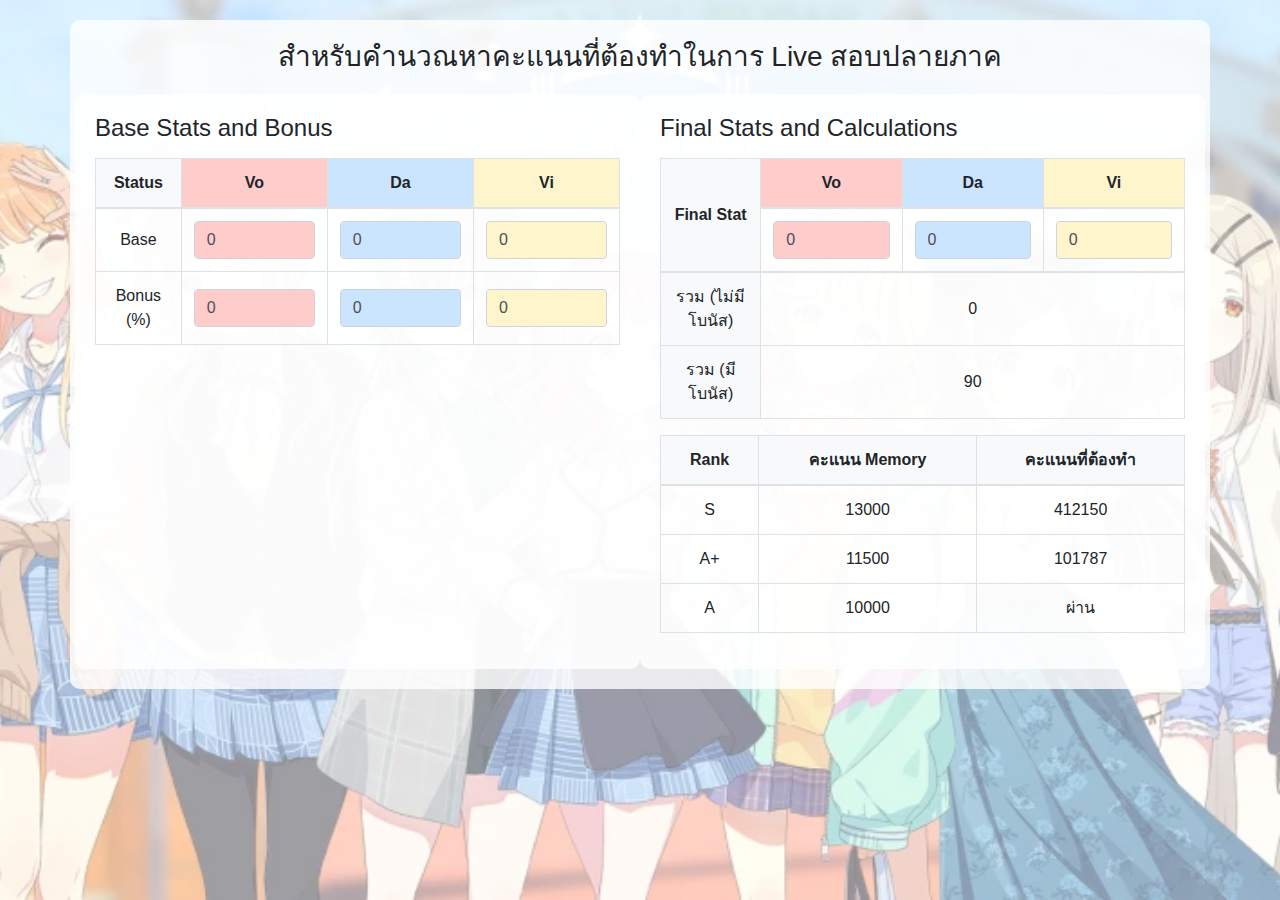
==== lesson.html @ 4215a69d "Add files via upload" ====
<!DOCTYPE html>
<html lang="en">
<head>
    <meta charset="UTF-8">
    <meta name="viewport" content="width=device-width, initial-scale=1.0">
    <title>Live Score Calculation</title>
    <link rel="stylesheet" href="https://stackpath.bootstrapcdn.com/bootstrap/4.5.2/css/bootstrap.min.css">
    <style>
 html, body {
            margin: 0;
            padding: 0;
            height: 100%;
            overflow: hidden;
        }

        body {
            position: relative;
            background: rgba(255, 255, 255, 0.8);
        }

        body::before {
            content: "";
            position: absolute;
            top: 0;
            left: 0;
            width: 100%;
            height: 100%;
            background-image: url('Gakuen.png');
            background-size: cover;
            background-repeat: no-repeat;
            background-attachment: fixed;
            background-position: center;
            opacity: 0.5;
            z-index: -1;
        }

        .vo-header, .vo { background-color: #ffcccc !important; }
        .da-header, .da { background-color: #cce5ff !important; }
        .vi-header, .vi { background-color: #fff5cc !important; }
        .grey-header { background-color: #f8f9fa !important; }

        .table td, .table th {
            vertical-align: middle;
            text-align: center;
        }

        .container {
            background: rgba(255, 255, 255, 0.8);
            padding: 20px;
            border-radius: 10px;
            margin-top: 20px;
        }
        .row {
            margin-top: 20px;
        }
        .col-left, .col-right {
            background: rgba(255, 255, 255, 0.8);
            padding: 20px;
            border-radius: 10px;
        }
    </style>
</head>
<body>
    <div class="container">
        <h3 class="text-center">สำหรับคำนวณหาคะแนนที่ต้องทำในการ Live สอบปลายภาค</h3>
        
        <div class="row">
            <div class="col-md-6 col-left">
                <h4>Base Stats and Bonus</h4>
                <table class="table table-bordered mt-3">
                    <thead>
                        <tr>
                            <th class="grey-header">Status</th>
                            <th class="vo-header">Vo</th>
                            <th class="da-header">Da</th>
                            <th class="vi-header">Vi</th>
                        </tr>
                    </thead>
                    <tbody>
                        <tr>
                            <td>Base</td>
                            <td><input type="number" id="base_vo" class="form-control vo" value="0"></td>
                            <td><input type="number" id="base_da" class="form-control da" value="0"></td>
                            <td><input type="number" id="base_vi" class="form-control vi" value="0"></td>
                        </tr>
                        <tr>
                            <td>Bonus (%)</td>
                            <td><input type="number" id="bonus_vo" class="form-control vo" value="0" step="0.01"></td>
                            <td><input type="number" id="bonus_da" class="form-control da" value="0" step="0.01"></td>
                            <td><input type="number" id="bonus_vi" class="form-control vi" value="0" step="0.01"></td>
                        </tr>
                    </tbody>
                </table>
            </div>
            
            <div class="col-md-6 col-right">
                <h4>Final Stats and Calculations</h4>
                <table class="table table-bordered mt-3">
                    <thead>
                        <tr>
                            <th rowspan="2" class="align-middle grey-header">Final Stat</th>
                            <th class="vo-header">Vo</th>
                            <th class="da-header">Da</th>
                            <th class="vi-header">Vi</th>
                        </tr>
                        <tr>
                            <td><input type="number" id="vo" class="form-control vo" value="0"></td>
                            <td><input type="number" id="da" class="form-control da" value="0"></td>
                            <td><input type="number" id="vi" class="form-control vi" value="0"></td>
                        </tr>
                    </thead>
                    <tbody>
                        <tr>
                            <td class="grey-header">รวม (ไม่มีโบนัส)</td>
                            <td colspan="3" id="total">0</td>
                        </tr>
                        <tr>
                            <td class="grey-header">รวม (มีโบนัส)</td>
                            <td colspan="3" id="total_bonus">0</td>
                        </tr>
                    </tbody>
                </table>

                <table class="table table-bordered mt-3">
                    <thead>
                        <tr>
                            <th class="grey-header">Rank</th>
                            <th class="grey-header">คะแนน Memory</th>
                            <th class="grey-header">คะแนนที่ต้องทำ</th>
                        </tr>
                    </thead>
                    <tbody>
                        <tr>
                            <td>S</td>
                            <td>13000</td>
                            <td id="rank_s">0</td>
                        </tr>
                        <tr>
                            <td>A+</td>
                            <td>11500</td>
                            <td id="rank_aplus">0</td>
                        </tr>
                        <tr>
                            <td>A</td>
                            <td>10000</td>
                            <td id="rank_a">0</td>
                        </tr>
                    </tbody>
                </table>
            </div>
        </div>
    </div>

    <script>
        function calculate() {
            // Get base and bonus values
            let base_vo = parseInt(document.getElementById('base_vo').value) || 0;
            let base_da = parseInt(document.getElementById('base_da').value) || 0;
            let base_vi = parseInt(document.getElementById('base_vi').value) || 0;
            
            let bonus_vo = parseFloat(document.getElementById('bonus_vo').value) || 0;
            let bonus_da = parseFloat(document.getElementById('bonus_da').value) || 0;
            let bonus_vi = parseFloat(document.getElementById('bonus_vi').value) || 0;

            // Calculate final stats
            let vo = Math.floor(base_vo * (1 + bonus_vo/100));
            let da = Math.floor(base_da * (1 + bonus_da/100));
            let vi = Math.floor(base_vi * (1 + bonus_vi/100));

            // Update the existing input fields
            document.getElementById('vo').value = vo;
            document.getElementById('da').value = da;
            document.getElementById('vi').value = vi;

            // Calculate totals
            let total = vo + da + vi;
            let total_bonus = 
                (vo + 30 > 1500 ? 1500 : vo + 30) + 
                (da + 30 > 1500 ? 1500 : da + 30) + 
                (vi + 30 > 1500 ? 1500 : vi + 30);

            // Display results
            document.getElementById('total').textContent = total;
            document.getElementById('total_bonus').textContent = total_bonus;

            // Calculate rank scores
            let L6 = total_bonus;

            let rank_s = (L6 * 2.3 + 1700 + 3450 > 13000) 
                ? Math.floor((13000 - (L6 * 2.3 + 1700 + 3450)) / 0.04) + 20000 
                : Math.floor((13000 - (L6 * 2.3 + 1700 + 3450)) / 0.02) + 30000;

            let rank_aplus = (L6 * 2.3 + 1700 + 2250 > 11500) 
                ? "ผ่าน" 
                : Math.floor((11500 - ((L6 * 2.3) + 1700 + ((5000 * 0.3) + (5000 * 0.15)))) / 0.08) + 10000;

            let rank_a = (L6 * 2.3 + 1700 + (50000 * 0.3 + 5000 * 0.15) > 10000) 
                ? "ผ่าน" 
                : Math.floor((10000 - (L6 * 2.3 + 1700 + (50000 * 0.3 + 50000 * 0.15))) / 0.08) + 10000;

            document.getElementById('rank_s').textContent = rank_s;
            document.getElementById('rank_aplus').textContent = rank_aplus;
            document.getElementById('rank_a').textContent = rank_a;
        }

        // Attach event listeners to all input fields
        ['base_vo', 'base_da', 'base_vi', 'bonus_vo', 'bonus_da', 'bonus_vi'].forEach(id => {
            document.getElementById(id).addEventListener('input', calculate);
        });

        // Initial calculation
        calculate();
    </script>
</body>
</html>
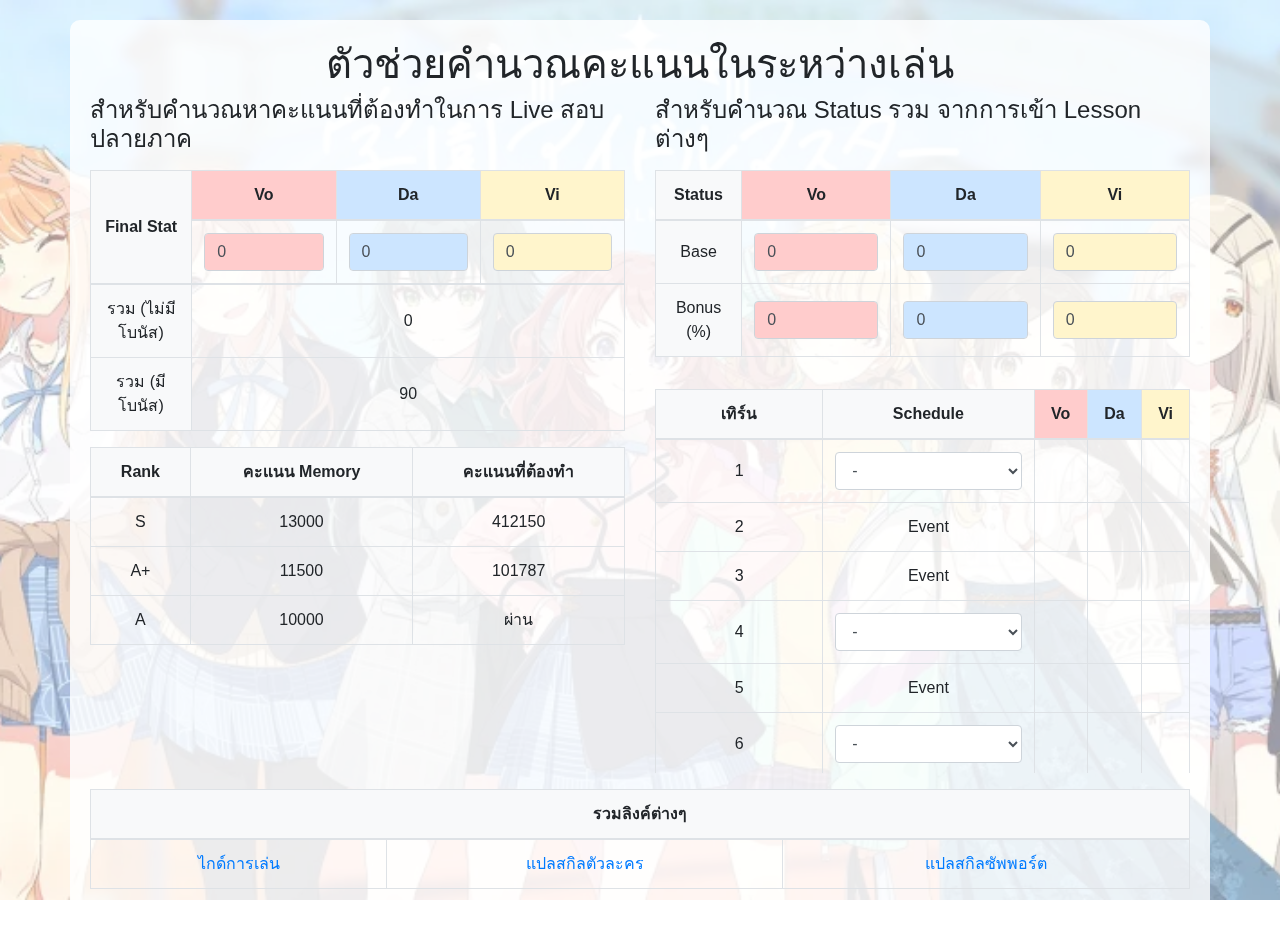
==== commit 6d7e4087: "Add files via upload" ====
--- a/lesson.html
+++ b/lesson.html
@@ -3,70 +3,78 @@
 <head>
     <meta charset="UTF-8">
     <meta name="viewport" content="width=device-width, initial-scale=1.0">
-    <title>Live Score Calculation</title>
+    <title>Gakumas Live Score Calculation</title>
     <link rel="stylesheet" href="https://stackpath.bootstrapcdn.com/bootstrap/4.5.2/css/bootstrap.min.css">
-    <style>
- html, body {
-            margin: 0;
-            padding: 0;
-            height: 100%;
-            overflow: hidden;
-        }
-
-        body {
-            position: relative;
-            background: rgba(255, 255, 255, 0.8);
-        }
-
-        body::before {
-            content: "";
-            position: absolute;
-            top: 0;
-            left: 0;
-            width: 100%;
-            height: 100%;
-            background-image: url('Gakuen.png');
-            background-size: cover;
-            background-repeat: no-repeat;
-            background-attachment: fixed;
-            background-position: center;
-            opacity: 0.5;
-            z-index: -1;
-        }
-
-        .vo-header, .vo { background-color: #ffcccc !important; }
-        .da-header, .da { background-color: #cce5ff !important; }
-        .vi-header, .vi { background-color: #fff5cc !important; }
-        .grey-header { background-color: #f8f9fa !important; }
-
-        .table td, .table th {
-            vertical-align: middle;
-            text-align: center;
-        }
-
-        .container {
-            background: rgba(255, 255, 255, 0.8);
-            padding: 20px;
-            border-radius: 10px;
-            margin-top: 20px;
-        }
-        .row {
-            margin-top: 20px;
-        }
-        .col-left, .col-right {
-            background: rgba(255, 255, 255, 0.8);
-            padding: 20px;
-            border-radius: 10px;
-        }
-    </style>
+    <link rel="stylesheet" href="styles.css">
 </head>
 <body>
     <div class="container">
-        <h3 class="text-center">สำหรับคำนวณหาคะแนนที่ต้องทำในการ Live สอบปลายภาค</h3>
-        
+        <h1 class="text-center">ตัวช่วยคำนวณคะแนนในระหว่างเล่น</h1>
+
         <div class="row">
-            <div class="col-md-6 col-left">
-                <h4>Base Stats and Bonus</h4>
+            <div class="col-md-6">
+                <h4 class="text-left">สำหรับคำนวณหาคะแนนที่ต้องทำในการ Live สอบปลายภาค</h4>
+                
+                <!-- Final Stat Table -->
+                <table class="table table-bordered mt-3">
+                    <thead>
+                        <tr>
+                            <th rowspan="2" class="align-middle grey-header">Final Stat</th>
+                            <th class="vo-header">Vo</th>
+                            <th class="da-header">Da</th>
+                            <th class="vi-header">Vi</th>
+                        </tr>
+                        <tr>
+                            <td><input type="number" id="vo" class="form-control vo" value="0"></td>
+                            <td><input type="number" id="da" class="form-control da" value="0"></td>
+                            <td><input type="number" id="vi" class="form-control vi" value="0"></td>
+                        </tr>
+                    </thead>
+                    <tbody>
+                        <tr>
+                            <td class="grey-header">รวม (ไม่มีโบนัส)</td>
+                            <td colspan="3" id="total">0</td>
+                        </tr>
+                        <tr>
+                            <td class="grey-header">รวม (มีโบนัส)</td>
+                            <td colspan="3" id="total_bonus">0</td>
+                        </tr>
+                    </tbody>
+                </table>
+
+                <!-- Rank Memory Table -->
+                <table class="table table-bordered mt-3">
+                    <thead>
+                        <tr>
+                            <th class="grey-header">Rank</th>
+                            <th class="grey-header">คะแนน Memory</th>
+                            <th class="grey-header">คะแนนที่ต้องทำ</th>
+                        </tr>
+                    </thead>
+                    <tbody>
+                        <tr>
+                            <td>S</td>
+                            <td>13000</td>
+                            <td id="rank_s">0</td>
+                        </tr>
+                        <tr>
+                            <td>A+</td>
+                            <td>11500</td>
+                            <td id="rank_aplus">0</td>
+                        </tr>
+                        <tr>
+                            <td>A</td>
+                            <td>10000</td>
+                            <td id="rank_a">0</td>
+                        </tr>
+                    </tbody>
+                </table>
+            </div>
+
+            <div class="col-md-6">
+                <h4 class="text-left">สำหรับคำนวณ Status รวม จากการเข้า Lesson ต่างๆ</h4>
+
+                <!-- Lesson Stat Calculate Table -->
                 <table class="table table-bordered mt-3">
                     <thead>
                         <tr>
@@ -78,138 +86,250 @@
                     </thead>
                     <tbody>
                         <tr>
-                            <td>Base</td>
+                            <td class="grey-header">Base</td>
                             <td><input type="number" id="base_vo" class="form-control vo" value="0"></td>
                             <td><input type="number" id="base_da" class="form-control da" value="0"></td>
                             <td><input type="number" id="base_vi" class="form-control vi" value="0"></td>
                         </tr>
                         <tr>
-                            <td>Bonus (%)</td>
-                            <td><input type="number" id="bonus_vo" class="form-control vo" value="0" step="0.01"></td>
-                            <td><input type="number" id="bonus_da" class="form-control da" value="0" step="0.01"></td>
-                            <td><input type="number" id="bonus_vi" class="form-control vi" value="0" step="0.01"></td>
+                            <td class="grey-header">Bonus (%)</td>
+                            <td><input type="number" id="bonus_vo" class="form-control vo" value="0"></td>
+                            <td><input type="number" id="bonus_da" class="form-control da" value="0"></td>
+                            <td><input type="number" id="bonus_vi" class="form-control vi" value="0"></td>
                         </tr>
                     </tbody>
                 </table>
-            </div>
-            
-            <div class="col-md-6 col-right">
-                <h4>Final Stats and Calculations</h4>
-                <table class="table table-bordered mt-3">
-                    <thead>
-                        <tr>
-                            <th rowspan="2" class="align-middle grey-header">Final Stat</th>
-                            <th class="vo-header">Vo</th>
-                            <th class="da-header">Da</th>
-                            <th class="vi-header">Vi</th>
-                        </tr>
-                        <tr>
-                            <td><input type="number" id="vo" class="form-control vo" value="0"></td>
-                            <td><input type="number" id="da" class="form-control da" value="0"></td>
-                            <td><input type="number" id="vi" class="form-control vi" value="0"></td>
-                        </tr>
-                    </thead>
-                    <tbody>
-                        <tr>
-                            <td class="grey-header">รวม (ไม่มีโบนัส)</td>
-                            <td colspan="3" id="total">0</td>
-                        </tr>
-                        <tr>
-                            <td class="grey-header">รวม (มีโบนัส)</td>
-                            <td colspan="3" id="total_bonus">0</td>
-                        </tr>
-                    </tbody>
-                </table>
-
-                <table class="table table-bordered mt-3">
-                    <thead>
-                        <tr>
-                            <th class="grey-header">Rank</th>
-                            <th class="grey-header">คะแนน Memory</th>
-                            <th class="grey-header">คะแนนที่ต้องทำ</th>
-                        </tr>
-                    </thead>
-                    <tbody>
-                        <tr>
-                            <td>S</td>
-                            <td>13000</td>
-                            <td id="rank_s">0</td>
-                        </tr>
-                        <tr>
-                            <td>A+</td>
-                            <td>11500</td>
-                            <td id="rank_aplus">0</td>
-                        </tr>
-                        <tr>
-                            <td>A</td>
-                            <td>10000</td>
-                            <td id="rank_a">0</td>
-                        </tr>
-                    </tbody>
-                </table>
+
+                <!-- Turn Schedule Table -->
+                <div class="scrollable-table-container">
+                    <table class="table table-bordered mt-3">
+                        <thead>
+                            <tr>
+                                <th class="grey-header">เทิร์น</th>
+                                <th class="grey-header">Schedule</th>
+                                <th class="vo-header">Vo</th>
+                                <th class="da-header">Da</th>
+                                <th class="vi-header">Vi</th>
+                            </tr>
+                        </thead>
+                        <tbody>
+                            <tr>
+                                <td>1</td>
+                                <td>
+                                    <select id="schedule1" class="form-control">
+                                        <option value="-">-</option>
+                                        <option value="Vo">Vo</option>
+                                        <option value="Da">Da</option>
+                                        <option value="Vi">Vi</option>
+                                    </select>
+                                </td>
+                                <td id="vo1"></td>
+                                <td id="da1"></td>
+                                <td id="vi1"></td>
+                            </tr>
+                            <tr>
+                                <td>2</td>
+                                <td>Event</td>
+                                <td id="vo2"></td>
+                                <td id="da2"></td>
+                                <td id="vi2"></td>
+                            </tr>
+                            <tr>
+                                <td>3</td>
+                                <td>Event</td>
+                                <td id="vo3"></td>
+                                <td id="da3"></td>
+                                <td id="vi3"></td>
+                            </tr>
+                            <tr>
+                                <td>4</td>
+                                <td>
+                                    <select id="schedule4" class="form-control">
+                                        <option value="-">-</option>
+                                        <option value="Vo">Vo</option>
+                                        <option value="Da">Da</option>
+                                        <option value="Vi">Vi</option>
+                                        <option value="Sp Vo">Sp Vo</option>
+                                        <option value="Sp Da">Sp Da</option>
+                                        <option value="Sp Vi">Sp Vi</option>
+                                    </select>
+                                </td>
+                                <td id="vo4"></td>
+                                <td id="da4"></td>
+                                <td id="vi4"></td>
+                            </tr>
+                            <tr>
+                                <td>5</td>
+                                <td>Event</td>
+                                <td id="vo5"></td>
+                                <td id="da5"></td>
+                                <td id="vi5"></td>
+                            </tr>
+                            <tr>
+                                <td>6</td>
+                                <td>
+                                    <select id="schedule6" class="form-control">
+                                        <option value="-">-</option>
+                                        <option value="Vo">Vo</option>
+                                        <option value="Da">Da</option>
+                                        <option value="Vi">Vi</option>
+                                        <option value="Sp Vo">Sp Vo</option>
+                                        <option value="Sp Da">Sp Da</option>
+                                        <option value="Sp Vi">Sp Vi</option>
+                                    </select>
+                                </td>
+                                <td id="vo6"></td>
+                                <td id="da6"></td>
+                                <td id="vi6"></td>
+                            </tr>
+                            <tr>
+                                <td>7</td>
+                                <td>
+                                    <select id="schedule7" class="form-control">
+                                        <option value="-">-</option>
+                                        <option value="mid test bonus">mid test bonus</option>
+                                    </select>
+                                </td>
+                                <td id="vo7"></td>
+                                <td id="da7"></td>
+                                <td id="vi7"></td>
+                            </tr>
+                            <tr>
+                                <td>8</td>
+                                <td>Event</td>
+                                <td id="vo8"></td>
+                                <td id="da8"></td>
+                                <td id="vi8"></td>
+                            </tr>
+                            <tr>
+                                <td>9</td>
+                                <td>Event</td>
+                                <td id="vo9"></td>
+                                <td id="da9"></td>
+                                <td id="vi9"></td>
+                            </tr>
+                            <tr>
+                                <td>10</td>
+                                <td>
+                                    <select id="schedule10" class="form-control">
+                                        <option value="-">-</option>
+                                        <option value="Vo">Vo</option>
+                                        <option value="Da">Da</option>
+                                        <option value="Vi">Vi</option>
+                                        <option value="Sp Vo">Sp Vo</option>
+                                        <option value="Sp Da">Sp Da</option>
+                                        <option value="Sp Vi">Sp Vi</option>
+                                    </select>
+                                </td>
+                                <td id="vo10"></td>
+                                <td id="da10"></td>
+                                <td id="vi10"></td>
+                            </tr>
+                            <tr>
+                                <td>11</td>
+                                <td>Event</td>
+                                <td id="vo11"></td>
+                                <td id="da11"></td>
+                                <td id="vi11"></td>
+                            </tr>
+                            <tr>
+                                <td>12</td>
+                                <td>
+                                    <select id="schedule12" class="form-control">
+                                        <option value="-">-</option>
+                                        <option value="Vo">Vo</option>
+                                        <option value="Da">Da</option>
+                                        <option value="Vi">Vi</option>
+                                        <option value="Sp Vo">Sp Vo</option>
+                                        <option value="Sp Da">Sp Da</option>
+                                        <option value="Sp Vi">Sp Vi</option>
+                                    </select>
+                                </td>
+                                <td id="vo12"></td>
+                                <td id="da12"></td>
+                                <td id="vi12"></td>
+                            </tr>
+                            <tr>
+                                <td>13</td>
+                                <td>
+                                    <select id="schedule13" class="form-control">
+                                        <option value="-">-</option>
+                                        <option value="mid Vo">mid Vo</option>
+                                        <option value="mid Da">mid Da</option>
+                                        <option value="mid Vi">mid Vi</option>
+                                    </select>
+                                </td>
+                                <td id="vo13"></td>
+                                <td id="da13"></td>
+                                <td id="vi13"></td>
+                            </tr>
+                            <tr>
+                                <td>14</td>
+                                <td>Event</td>
+                                <td id="vo14"></td>
+                                <td id="da14"></td>
+                                <td id="vi14"></td>
+                            </tr>
+                            <tr>
+                                <td>15</td>
+                                <td>
+                                    <select id="schedule15" class="form-control">
+                                        <option value="-">-</option>
+                                        <option value="final Vo">final Vo</option>
+                                        <option value="final Da">final Da</option>
+                                        <option value="final Vi">final Vi</option>
+                                    </select>
+                                </td>
+                                <td id="vo15"></td>
+                                <td id="da15"></td>
+                                <td id="vi15"></td>
+                            </tr>
+                            <tr>
+                                <td>16</td>
+                                <td>Final test bonus</td>
+                                <td id="vo16"></td>
+                                <td id="da16"></td>
+                                <td id="vi16"></td>
+                            </tr>
+                            <!-- Summary Rows -->
+                            <tr>
+                                <td class="grey-header">รวม (Max 1500)</td>
+                                <td id="total_max_1500_vo"></td>
+                                <td id="total_max_1500_da"></td>
+                                <td id="total_max_1500_vi"></td>
+                            </tr>
+                            <tr>
+                                <td class="grey-header">ค่าที่เกิน 1500</td>
+                                <td id="over_1500_vo"></td>
+                                <td id="over_1500_da"></td>
+                                <td id="over_1500_vi"></td>
+                            </tr>
+                            <tr>
+                                <td class="grey-header">รวมทุกค่า</td>
+                                <td colspan="3" id="total_all"></td>
+                            </tr>
+                        </tbody>
+                    </table>
+                </div>
             </div>
         </div>
+
+        <!-- Existing Links Table -->
+        <table class="table table-bordered mt-3">
+            <thead>
+                <tr>
+                    <th class="grey-header" colspan="3">รวมลิงค์ต่างๆ</th>
+                </tr>
+            </thead>
+            <tbody>
+                <tr>
+                    <td><a href="https://docs.google.com/spreadsheets/d/1CdV4SVJFmZDkJ_wPZQ8jW1rVbe4QbIv87N2vWd7DOa4/edit?usp=sharing" target="_blank">ไกด์การเล่น</a></td>
+                    <td><a href="https://docs.google.com/spreadsheets/d/15wryfptFjV8pqod_WTTIXFsNNHhElmE-GiA7tjI9-Kk/edit?usp=sharing" target="_blank">แปลสกิลตัวละคร</a></td>
+                    <td><a href="https://docs.google.com/spreadsheets/d/1js5G_wSxok66GlytFvA6iWGnOREj_W4ZhBwIHjTPGxY/edit?usp=sharing" target="_blank">แปลสกิลซัพพอร์ต</a></td>
+                </tr>
+            </tbody>
+        </table>
     </div>
-
-    <script>
-        function calculate() {
-            // Get base and bonus values
-            let base_vo = parseInt(document.getElementById('base_vo').value) || 0;
-            let base_da = parseInt(document.getElementById('base_da').value) || 0;
-            let base_vi = parseInt(document.getElementById('base_vi').value) || 0;
-            
-            let bonus_vo = parseFloat(document.getElementById('bonus_vo').value) || 0;
-            let bonus_da = parseFloat(document.getElementById('bonus_da').value) || 0;
-            let bonus_vi = parseFloat(document.getElementById('bonus_vi').value) || 0;
-
-            // Calculate final stats
-            let vo = Math.floor(base_vo * (1 + bonus_vo/100));
-            let da = Math.floor(base_da * (1 + bonus_da/100));
-            let vi = Math.floor(base_vi * (1 + bonus_vi/100));
-
-            // Update the existing input fields
-            document.getElementById('vo').value = vo;
-            document.getElementById('da').value = da;
-            document.getElementById('vi').value = vi;
-
-            // Calculate totals
-            let total = vo + da + vi;
-            let total_bonus = 
-                (vo + 30 > 1500 ? 1500 : vo + 30) + 
-                (da + 30 > 1500 ? 1500 : da + 30) + 
-                (vi + 30 > 1500 ? 1500 : vi + 30);
-
-            // Display results
-            document.getElementById('total').textContent = total;
-            document.getElementById('total_bonus').textContent = total_bonus;
-
-            // Calculate rank scores
-            let L6 = total_bonus;
-
-            let rank_s = (L6 * 2.3 + 1700 + 3450 > 13000) 
-                ? Math.floor((13000 - (L6 * 2.3 + 1700 + 3450)) / 0.04) + 20000 
-                : Math.floor((13000 - (L6 * 2.3 + 1700 + 3450)) / 0.02) + 30000;
-
-            let rank_aplus = (L6 * 2.3 + 1700 + 2250 > 11500) 
-                ? "ผ่าน" 
-                : Math.floor((11500 - ((L6 * 2.3) + 1700 + ((5000 * 0.3) + (5000 * 0.15)))) / 0.08) + 10000;
-
-            let rank_a = (L6 * 2.3 + 1700 + (50000 * 0.3 + 5000 * 0.15) > 10000) 
-                ? "ผ่าน" 
-                : Math.floor((10000 - (L6 * 2.3 + 1700 + (50000 * 0.3 + 50000 * 0.15))) / 0.08) + 10000;
-
-            document.getElementById('rank_s').textContent = rank_s;
-            document.getElementById('rank_aplus').textContent = rank_aplus;
-            document.getElementById('rank_a').textContent = rank_a;
-        }
-
-        // Attach event listeners to all input fields
-        ['base_vo', 'base_da', 'base_vi', 'bonus_vo', 'bonus_da', 'bonus_vi'].forEach(id => {
-            document.getElementById(id).addEventListener('input', calculate);
-        });
-
-        // Initial calculation
-        calculate();
-    </script>
+    <script src="script.js"></script>
 </body>
-</html>+</html>
--- a/styles.css
+++ b/styles.css
@@ -0,0 +1,57 @@
+html, body {
+    height: 100%;
+    margin: 0;
+    padding: 0;
+    overflow: hidden;
+}
+
+body {
+    position: relative;
+    background: rgba(255, 255, 255, 0.8);
+    overflow-y: scroll;
+}
+
+body::before {
+    content: "";
+    position: fixed;
+    top: 0;
+    left: 0;
+    width: 100%;
+    height: 100%;
+    background-image: url('Gakuen.png');
+    background-size: cover;
+    background-repeat: no-repeat;
+    background-position: center;
+    opacity: 0.5;
+    z-index: -1;
+}
+
+.vo-header { background-color: #ffcccc !important; }
+.da-header { background-color: #cce5ff !important; }
+.vi-header { background-color: #fff5cc !important; }
+.vo { background-color: #ffcccc !important; }
+.da { background-color: #cce5ff !important; }
+.vi { background-color: #fff5cc !important; }
+.grey-header { background-color: #f8f9fa !important; }
+
+.table td, .table th {
+    vertical-align: middle;
+    text-align: center;
+}
+
+.table thead th {
+    vertical-align: middle;
+    text-align: center;
+}
+
+.container {
+    background: rgba(255, 255, 255, 0.8);
+    padding: 20px;
+    border-radius: 10px;
+    margin-top: 20px;
+}
+
+.container .scrollable-table-container {
+    max-height: 400px; /* Adjust as needed */
+    overflow-y: auto;
+}
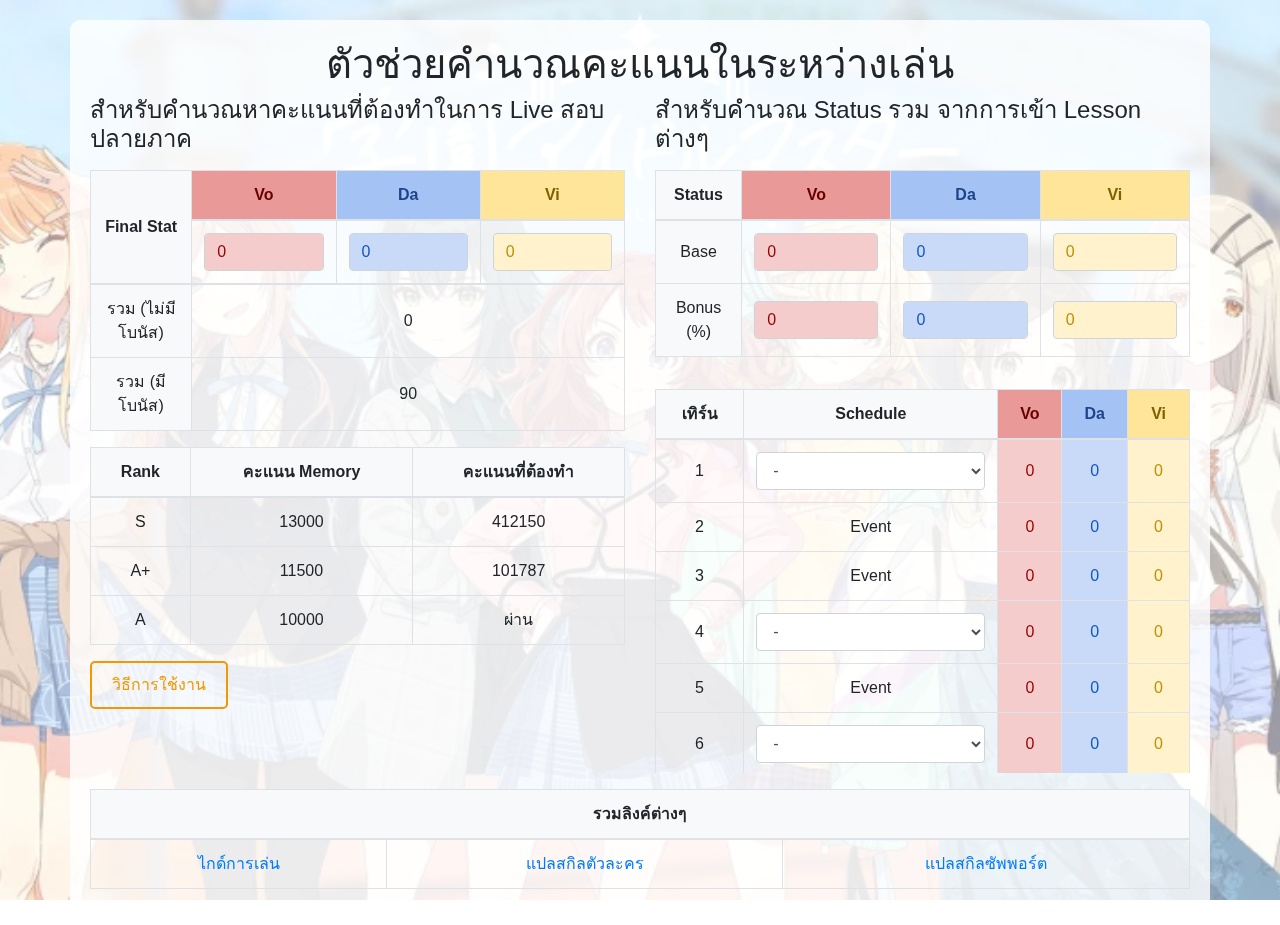
==== commit 4e7798dc: "Add files via upload" ====
--- a/lesson.html
+++ b/lesson.html
@@ -69,6 +69,27 @@
                         </tr>
                     </tbody>
                 </table>
+        <!-- Button to open the modal -->
+        <button id="usageButton" class="btn">วิธีการใช้งาน</button>
+
+        <!-- The Modal -->
+        <div id="usageModal" class="modal">
+            <div class="modal-content">
+                <span class="close">&times;</span>
+                <h2 class="text-center">วิธีการใช้งาน</h2>
+                <hr width="100%" size="4">
+                <p>
+                    <li>กรอก Base Status และ Bonus แบบรวมทุกอย่างแล้ว ให้เรียบร้อย ก่อนเข้าไป Produce </li>
+                    ในจากนั้นเลือกว่าจะฝึก Lesson อะไรบ้าง ในตาราง เพื่อคำนวน Stat สุดท้ายคร่าวๆ ว่าจะได้เท่าไหร่ ค่าที่ได้ไม่ควรเกิน 1400 เพราะ ระหว่างเล่น จะมีโบนัสค่าต่างๆ จากซัพพอร์ต หรือ การเข้า Classroom ที่จ่ายเลือดเพื่อเอา Status เพิ่มเติมได้<br><br>
+                    <li>ใช้ช่วยคำนวน ว่า จะเข้าอะไรดี ใน Stage หลังๆ เผื่อแต้มเกิน 1500 ไปเยอะ จะได้ไปอันอื่นแทน</li><br>
+                    <li>การเลือกเอา Base status หรือ Bonus Status ดี ถ้าเล่นเหมือนกันได้คะแนนเท่ากันหมด</li><br>
+                    <li>การคำนวน Rank memory ให้กรอก Final Status ที่เราทำได้ก่อนไปสอบไลฟ์ Final แล้ว </li>
+                    จะได้แต้มคะแนนที่ต้องทำในการสอบ Final สำหรับแรงค์ S,A+, A<br><br>
+                    <p class="ps">ปล. คะแนนที่ได้ คือคะแนนการ Clear แบบ Perfect เท่านั้น<br>
+                    ปล. คะแนนที่ต้องทำในการสอบ เพื่อทำ Rank อาจจะไม่ตรงกับความเป็นจริง</p>
+                </p>
+            </div>
+        </div>
             </div>
 
             <div class="col-md-6">
@@ -118,194 +139,194 @@
                                 <td>
                                     <select id="schedule1" class="form-control">
                                         <option value="-">-</option>
-                                        <option value="Vo">Vo</option>
-                                        <option value="Da">Da</option>
-                                        <option value="Vi">Vi</option>
-                                    </select>
-                                </td>
-                                <td id="vo1"></td>
-                                <td id="da1"></td>
-                                <td id="vi1"></td>
+                                        <option value="Vo" class="vo" >Vo</option>
+                                        <option value="Da" class="da" >Da</option>
+                                        <option value="Vi" class="vi" >Vi</option>
+                                    </select>
+                                </td>
+                                <td id="vo1" class="vo">0</td>
+                                <td id="da1" class="da">0</td>
+                                <td id="vi1" class="vi">0</td>
                             </tr>
                             <tr>
                                 <td>2</td>
                                 <td>Event</td>
-                                <td id="vo2"></td>
-                                <td id="da2"></td>
-                                <td id="vi2"></td>
+                                <td id="vo2" class="vo">0</td>
+                                <td id="da2" class="da">0</td>
+                                <td id="vi2" class="vi">0</td>
                             </tr>
                             <tr>
                                 <td>3</td>
                                 <td>Event</td>
-                                <td id="vo3"></td>
-                                <td id="da3"></td>
-                                <td id="vi3"></td>
+                                <td id="vo3" class="vo">0</td>
+                                <td id="da3" class="da">0</td>
+                                <td id="vi3" class="vi">0</td>
                             </tr>
                             <tr>
                                 <td>4</td>
                                 <td>
                                     <select id="schedule4" class="form-control">
                                         <option value="-">-</option>
-                                        <option value="Vo">Vo</option>
-                                        <option value="Da">Da</option>
-                                        <option value="Vi">Vi</option>
-                                        <option value="Sp Vo">Sp Vo</option>
-                                        <option value="Sp Da">Sp Da</option>
-                                        <option value="Sp Vi">Sp Vi</option>
-                                    </select>
-                                </td>
-                                <td id="vo4"></td>
-                                <td id="da4"></td>
-                                <td id="vi4"></td>
+                                        <option value="Vo" class="vo" >Vo</option>
+                                        <option value="Da" class="da" >Da</option>
+                                        <option value="Vi" class="vi" >Vi</option>
+                                        <option value="Sp Vo" class="vo-header">Sp Vo</option>
+                                        <option value="Sp Da" class="da-header">Sp Da</option>
+                                        <option value="Sp Vi" class="vi-header">Sp Vi</option>
+                                    </select>
+                                </td>
+                                <td id="vo4" class="vo">0</td>
+                                <td id="da4" class="da">0</td>
+                                <td id="vi4" class="vi">0</td>
                             </tr>
                             <tr>
                                 <td>5</td>
                                 <td>Event</td>
-                                <td id="vo5"></td>
-                                <td id="da5"></td>
-                                <td id="vi5"></td>
+                                <td id="vo5" class="vo">0</td>
+                                <td id="da5" class="da">0</td>
+                                <td id="vi5" class="vi">0</td>
                             </tr>
                             <tr>
                                 <td>6</td>
                                 <td>
                                     <select id="schedule6" class="form-control">
                                         <option value="-">-</option>
-                                        <option value="Vo">Vo</option>
-                                        <option value="Da">Da</option>
-                                        <option value="Vi">Vi</option>
-                                        <option value="Sp Vo">Sp Vo</option>
-                                        <option value="Sp Da">Sp Da</option>
-                                        <option value="Sp Vi">Sp Vi</option>
-                                    </select>
-                                </td>
-                                <td id="vo6"></td>
-                                <td id="da6"></td>
-                                <td id="vi6"></td>
+                                        <option value="mid Vo" class="vo-header">mid Vo</option>
+                                        <option value="mid Da" class="da-header">mid Da</option>
+                                        <option value="mid Vi" class="vi-header">mid Vi</option>
+                                    </select>
+                                </td>
+                                <td id="vo6" class="vo">0</td>
+                                <td id="da6" class="da">0</td>
+                                <td id="vi6" class="vi">0</td>
                             </tr>
                             <tr>
                                 <td>7</td>
                                 <td>
                                     <select id="schedule7" class="form-control">
                                         <option value="-">-</option>
-                                        <option value="mid test bonus">mid test bonus</option>
-                                    </select>
-                                </td>
-                                <td id="vo7"></td>
-                                <td id="da7"></td>
-                                <td id="vi7"></td>
+                                        <option value="mid test bonus" class="grey-header">mid test bonus</option>
+                                    </select>
+                                </td>
+                                <td id="vo7" class="vo">0</td>
+                                <td id="da7" class="da">0</td>
+                                <td id="vi7" class="vi">0</td>
                             </tr>
                             <tr>
                                 <td>8</td>
                                 <td>Event</td>
-                                <td id="vo8"></td>
-                                <td id="da8"></td>
-                                <td id="vi8"></td>
+                                <td id="vo8" class="vo">0</td>
+                                <td id="da8" class="da">0</td>
+                                <td id="vi8" class="vi">0</td>
                             </tr>
                             <tr>
                                 <td>9</td>
                                 <td>Event</td>
-                                <td id="vo9"></td>
-                                <td id="da9"></td>
-                                <td id="vi9"></td>
+                                <td id="vo9" class="vo">0</td>
+                                <td id="da9" class="da">0</td>
+                                <td id="vi9" class="vi">0</td>
                             </tr>
                             <tr>
                                 <td>10</td>
                                 <td>
                                     <select id="schedule10" class="form-control">
                                         <option value="-">-</option>
-                                        <option value="Vo">Vo</option>
-                                        <option value="Da">Da</option>
-                                        <option value="Vi">Vi</option>
-                                        <option value="Sp Vo">Sp Vo</option>
-                                        <option value="Sp Da">Sp Da</option>
-                                        <option value="Sp Vi">Sp Vi</option>
-                                    </select>
-                                </td>
-                                <td id="vo10"></td>
-                                <td id="da10"></td>
-                                <td id="vi10"></td>
+                                        <option value="Vo" class="vo" >Vo</option>
+                                        <option value="Da" class="da" >Da</option>
+                                        <option value="Vi" class="vi" >Vi</option>
+                                        <option value="Sp Vo" class="vo-header">Sp Vo</option>
+                                        <option value="Sp Da" class="da-header">Sp Da</option>
+                                        <option value="Sp Vi" class="vi-header">Sp Vi</option>
+                                    </select>
+                                </td>
+                                <td id="vo10" class="vo">0</td>
+                                <td id="da10" class="da">0</td>
+                                <td id="vi10" class="vi">0</td>
                             </tr>
                             <tr>
                                 <td>11</td>
                                 <td>Event</td>
-                                <td id="vo11"></td>
-                                <td id="da11"></td>
-                                <td id="vi11"></td>
+                                <td id="vo11" class="vo">0</td>
+                                <td id="da11" class="da">0</td>
+                                <td id="vi11" class="vi">0</td>
                             </tr>
                             <tr>
                                 <td>12</td>
                                 <td>
                                     <select id="schedule12" class="form-control">
                                         <option value="-">-</option>
-                                        <option value="Vo">Vo</option>
-                                        <option value="Da">Da</option>
-                                        <option value="Vi">Vi</option>
-                                        <option value="Sp Vo">Sp Vo</option>
-                                        <option value="Sp Da">Sp Da</option>
-                                        <option value="Sp Vi">Sp Vi</option>
-                                    </select>
-                                </td>
-                                <td id="vo12"></td>
-                                <td id="da12"></td>
-                                <td id="vi12"></td>
+                                        <option value="Vo" class="vo" >Vo</option>
+                                        <option value="Da" class="da" >Da</option>
+                                        <option value="Vi" class="vi" >Vi</option>
+                                        <option value="Sp Vo" class="vo-header">Sp Vo</option>
+                                        <option value="Sp Da" class="da-header">Sp Da</option>
+                                        <option value="Sp Vi" class="vi-header">Sp Vi</option>
+                                    </select>
+                                </td>
+                                <td id="vo12" class="vo">0</td>
+                                <td id="da12" class="da">0</td>
+                                <td id="vi12" class="vi">0</td>
                             </tr>
                             <tr>
                                 <td>13</td>
                                 <td>
                                     <select id="schedule13" class="form-control">
                                         <option value="-">-</option>
-                                        <option value="mid Vo">mid Vo</option>
-                                        <option value="mid Da">mid Da</option>
-                                        <option value="mid Vi">mid Vi</option>
-                                    </select>
-                                </td>
-                                <td id="vo13"></td>
-                                <td id="da13"></td>
-                                <td id="vi13"></td>
+                                        <option value="Vo" class="vo" >Vo</option>
+                                        <option value="Da" class="da" >Da</option>
+                                        <option value="Vi" class="vi" >Vi</option>
+                                        <option value="Sp Vo" class="vo-header">Sp Vo</option>
+                                        <option value="Sp Da" class="da-header">Sp Da</option>
+                                        <option value="Sp Vi" class="vi-header">Sp Vi</option>
+                                    </select>
+                                </td>
+                                <td id="vo13" class="vo">0</td>
+                                <td id="da13" class="da">0</td>
+                                <td id="vi13" class="vi">0</td>
                             </tr>
                             <tr>
                                 <td>14</td>
                                 <td>Event</td>
-                                <td id="vo14"></td>
-                                <td id="da14"></td>
-                                <td id="vi14"></td>
+                                <td id="vo14" class="vo">0</td>
+                                <td id="da14" class="da">0</td>
+                                <td id="vi14" class="vi">0</td>
                             </tr>
                             <tr>
                                 <td>15</td>
                                 <td>
                                     <select id="schedule15" class="form-control">
                                         <option value="-">-</option>
-                                        <option value="final Vo">final Vo</option>
-                                        <option value="final Da">final Da</option>
-                                        <option value="final Vi">final Vi</option>
-                                    </select>
-                                </td>
-                                <td id="vo15"></td>
-                                <td id="da15"></td>
-                                <td id="vi15"></td>
+                                        <option value="Final Vo" class="vo-header">Final Vo</option>
+                                        <option value="Final Da" class="da-header">Final Da</option>
+                                        <option value="Final Vi" class="vi-header">Final Vi</option>
+                                    </select>
+                                </td>
+                                <td id="vo15" class="vo">0</td>
+                                <td id="da15" class="da">0</td>
+                                <td id="vi15" class="vi">0</td>
                             </tr>
                             <tr>
                                 <td>16</td>
                                 <td>Final test bonus</td>
-                                <td id="vo16"></td>
-                                <td id="da16"></td>
-                                <td id="vi16"></td>
+                                <td id="vo16" class="vo">30</td>
+                                <td id="da16" class="da">30</td>
+                                <td id="vi16" class="vi">30</td>
                             </tr>
                             <!-- Summary Rows -->
                             <tr>
-                                <td class="grey-header">รวม (Max 1500)</td>
+                                <td class="grey-header" colspan="2">รวม (Max 1500)</td>
                                 <td id="total_max_1500_vo"></td>
                                 <td id="total_max_1500_da"></td>
                                 <td id="total_max_1500_vi"></td>
                             </tr>
                             <tr>
-                                <td class="grey-header">ค่าที่เกิน 1500</td>
+                                <td class="grey-header"colspan="2">ค่าที่เกิน 1500</td>
                                 <td id="over_1500_vo"></td>
                                 <td id="over_1500_da"></td>
                                 <td id="over_1500_vi"></td>
                             </tr>
                             <tr>
-                                <td class="grey-header">รวมทุกค่า</td>
+                                <td class="grey-header"colspan="2">รวมทุกค่า</td>
                                 <td colspan="3" id="total_all"></td>
                             </tr>
                         </tbody>
@@ -332,4 +353,4 @@
     </div>
     <script src="script.js"></script>
 </body>
-</html>
+</html>--- a/styles.css
+++ b/styles.css
@@ -26,13 +26,13 @@
     z-index: -1;
 }
 
-.vo-header { background-color: #ffcccc !important; }
-.da-header { background-color: #cce5ff !important; }
-.vi-header { background-color: #fff5cc !important; }
-.vo { background-color: #ffcccc !important; }
-.da { background-color: #cce5ff !important; }
-.vi { background-color: #fff5cc !important; }
-.grey-header { background-color: #f8f9fa !important; }
+.vo-header { background-color: #ea9999 ; color:#660000;}
+.da-header { background-color: #a4c2f4 ; color:#1c4587;}
+.vi-header { background-color: #ffe599 ; color:#7f6000;}
+.vo { background-color: #f4cccc ; color:#990000;}
+.da { background-color: #c9daf8 ; color:#1155cc;}
+.vi { background-color: #fff2cc ; color:#bf9000;}
+.grey-header { background-color: #f8f9fa ; }
 
 .table td, .table th {
     vertical-align: middle;
@@ -55,3 +55,63 @@
     max-height: 400px; /* Adjust as needed */
     overflow-y: auto;
 }
+
+/* Outline Button */
+/* Outline Button */
+.btn {
+    background-color: transparent;
+    color: #f39800;
+    padding: 10px 20px;
+    border: 2px solid #f39800;
+    border-radius: 5px;
+    cursor: pointer;
+    font-size: 16px;
+    transition: background-color 0.3s, color 0.3s;
+}
+
+.btn:hover {
+    background-color: #f39800;
+    color: white;
+}
+
+.ps {
+    color: red;
+}
+/* Modal styles */
+.modal {
+    display: none; /* Hidden by default */
+    position: fixed; /* Stay in place */
+    z-index: 1; /* Sit on top */
+    left: 0;
+    top: 0;
+    width: 100%; /* Full width */
+    height: 100%; /* Full height */
+    overflow: auto; /* Enable scroll if needed */
+    background-color: rgb(0,0,0); /* Fallback color */
+    background-color: rgba(0,0,0,0.4); /* Black w/ opacity */
+}
+
+.modal-content {
+    background-color: #fefefe;
+    margin: 15% auto; /* 15% from the top and centered */
+    padding: 20px;
+    border: 1px solid #888;
+    width: 80%; /* Could be more or less, depending on screen size */
+    position: relative;
+}
+
+.close {
+    color: #aaa;
+    position: absolute;
+    top: 10px;
+    right: 20px;
+    font-size: 28px;
+    font-weight: bold;
+}
+
+.close:hover,
+.close:focus {
+    color: black;
+    text-decoration: none;
+    cursor: pointer;
+}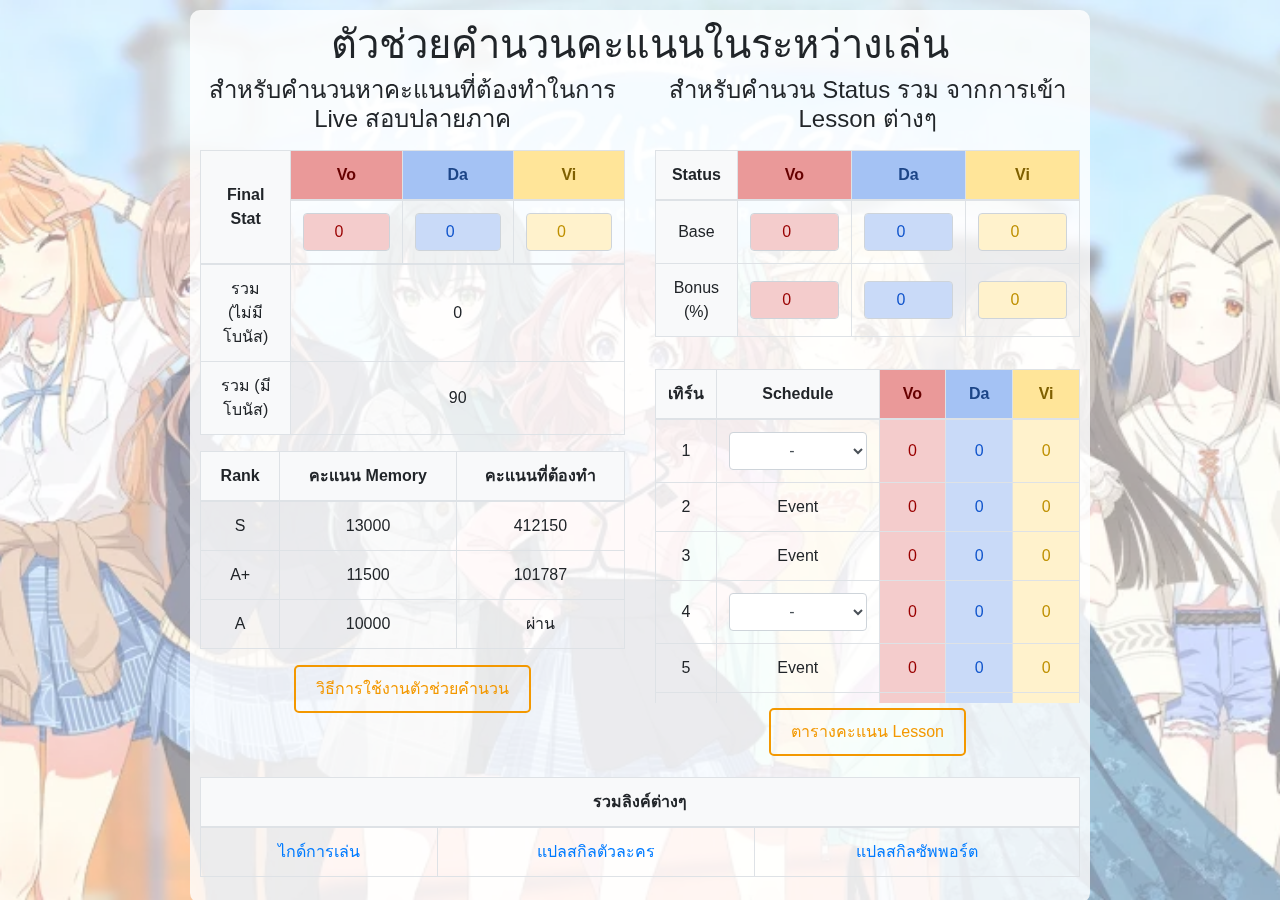
==== commit a45024c8: "before add cookie" ====
--- a/lesson.html
+++ b/lesson.html
@@ -9,25 +9,25 @@
 </head>
 <body>
     <div class="container">
-        <h1 class="text-center">ตัวช่วยคำนวณคะแนนในระหว่างเล่น</h1>
+        <h1 class="text-center">ตัวช่วยคำนวนคะแนนในระหว่างเล่น</h1>
 
         <div class="row">
             <div class="col-md-6">
-                <h4 class="text-left">สำหรับคำนวณหาคะแนนที่ต้องทำในการ Live สอบปลายภาค</h4>
+                <h4 class="text-center">สำหรับคำนวนหาคะแนนที่ต้องทำในการ Live สอบปลายภาค</h4>
                 
                 <!-- Final Stat Table -->
                 <table class="table table-bordered mt-3">
                     <thead>
                         <tr>
-                            <th rowspan="2" class="align-middle grey-header">Final Stat</th>
+                            <th rowspan="2" class="align-finaldle grey-header">Final Stat</th>
                             <th class="vo-header">Vo</th>
                             <th class="da-header">Da</th>
                             <th class="vi-header">Vi</th>
                         </tr>
                         <tr>
-                            <td><input type="number" id="vo" class="form-control vo" value="0"></td>
-                            <td><input type="number" id="da" class="form-control da" value="0"></td>
-                            <td><input type="number" id="vi" class="form-control vi" value="0"></td>
+                            <td><input type="number" id="Fvo" class="form-control vo" value="0"></td>
+                            <td><input type="number" id="Fda" class="form-control da" value="0"></td>
+                            <td><input type="number" id="Fvi" class="form-control vi" value="0"></td>
                         </tr>
                     </thead>
                     <tbody>
@@ -69,10 +69,12 @@
                         </tr>
                     </tbody>
                 </table>
-        <!-- Button to open the modal -->
-        <button id="usageButton" class="btn">วิธีการใช้งาน</button>
 
-        <!-- The Modal -->
+        <!-- Button-->
+        <div class="button-container">
+            <button id="usageButton" class="btn"><span class="btn-text">วิธีการใช้งานตัวช่วยคำนวน</span></button>
+        </div>
+        <!-- How to use Modal -->
         <div id="usageModal" class="modal">
             <div class="modal-content">
                 <span class="close">&times;</span>
@@ -80,7 +82,7 @@
                 <hr width="100%" size="4">
                 <p>
                     <li>กรอก Base Status และ Bonus แบบรวมทุกอย่างแล้ว ให้เรียบร้อย ก่อนเข้าไป Produce </li>
-                    ในจากนั้นเลือกว่าจะฝึก Lesson อะไรบ้าง ในตาราง เพื่อคำนวน Stat สุดท้ายคร่าวๆ ว่าจะได้เท่าไหร่ ค่าที่ได้ไม่ควรเกิน 1400 เพราะ ระหว่างเล่น จะมีโบนัสค่าต่างๆ จากซัพพอร์ต หรือ การเข้า Classroom ที่จ่ายเลือดเพื่อเอา Status เพิ่มเติมได้<br><br>
+                    จากนั้นเลือกว่าจะฝึก Lesson อะไรบ้าง ในตาราง เพื่อคำนวน Stat สุดท้ายคร่าวๆ ว่าจะได้เท่าไหร่ ค่าที่ได้ไม่ควรเกิน 1400 เพราะ ระหว่างเล่น จะมีโบนัสค่าต่างๆ จากซัพพอร์ต หรือ การเข้า Classroom ที่จ่ายเลือดเพื่อเอา Status เพิ่มเติมได้<br><br>
                     <li>ใช้ช่วยคำนวน ว่า จะเข้าอะไรดี ใน Stage หลังๆ เผื่อแต้มเกิน 1500 ไปเยอะ จะได้ไปอันอื่นแทน</li><br>
                     <li>การเลือกเอา Base status หรือ Bonus Status ดี ถ้าเล่นเหมือนกันได้คะแนนเท่ากันหมด</li><br>
                     <li>การคำนวน Rank memory ให้กรอก Final Status ที่เราทำได้ก่อนไปสอบไลฟ์ Final แล้ว </li>
@@ -90,10 +92,193 @@
                 </p>
             </div>
         </div>
+        <!-- Lesson Modal -->
+        <div id="lessonModal" class="modal">
+                    <div class="modal-content">
+                        <span class="close">&times;</span>
+                        <h2 class="text-center">ตารางคะแนนในการฝึกแบบต่างๆ</h2>
+                        <hr width="100%" size="4">
+                        <table class="lesson-table status-table">
+                            <thead>
+                                <tr>
+                                    <th class="grey-header">Status</th>
+                                    <th class="vo-header">Vo</th>
+                                    <th class="da-header">Da</th>
+                                    <th class="vi-header">Vi</th>
+                                </tr>
+                            </thead>
+                            <tbody>
+                                <tr>
+                                    <td class="grey-header">Bonus (%)</td>
+                                    <td type="number" id="lesson_bonus_vo" class="vo" value="0"></td>
+                                    <td type="number" id="lesson_bonus_da" class="da" value="0"></td>
+                                    <td type="number" id="lesson_bonus_vi" class="vi" value="0"></td>
+                                </tr>
+                            </tbody>
+                        </table>
+                        <table class="table lesson-table">
+                            <thead>
+                                <tr>
+                                    <th class="grey-header">Lesson</th>
+                                    <th class="grey-header">คะแนนที่ต้องทำ</th>
+                                    <th class="vo-header">Vo</th>
+                                    <th class="da-header">Da</th>
+                                    <th class="vi-header">Vi</th>
+                                </tr>
+                            </thead>
+                            <tbody>
+                                <tr>
+                                    <td class="grey-header">turn 1</td>
+                                    <td class="grey-header" id="score_1">60</td>
+                                    <td type="number" id="lesson_vo_1" class="vo" value="0"></td>
+                                    <td type="number" id="lesson_da_1" class="da" value="0"></td>
+                                    <td type="number" id="lesson_vi_1" class="vi" value="0"></td>
+                                </tr>
+                                <tr>
+                                    <td class="grey-header">turn 4</td>
+                                    <td class="grey-header" id="score_4">60</td>
+                                    <td type="number" id="lesson_vo_4" class="vo" value="0"></td>
+                                    <td type="number" id="lesson_da_4" class="da" value="0"></td>
+                                    <td type="number" id="lesson_vi_4" class="vi" value="0"></td>
+                                </tr>
+                                <tr>
+                                    <td class="grey-header">turn 10</td>
+                                    <td class="grey-header" id="score_10">110</td>
+                                    <td type="number" id="lesson_vo_10" class="vo" value="0"></td>
+                                    <td type="number" id="lesson_da_10" class="da" value="0"></td>
+                                    <td type="number" id="lesson_vi_10" class="vi" value="0"></td>
+                                </tr>
+                                <tr>
+                                    <td class="grey-header">turn 12</td>
+                                    <td class="grey-header" id="score_12">120</td>
+                                    <td type="number" id="lesson_vo_12" class="vo" value="0"></td>
+                                    <td type="number" id="lesson_da_12" class="da" value="0"></td>
+                                    <td type="number" id="lesson_vi_12" class="vi" value="0"></td>
+                                </tr>
+                                <tr>
+                                    <td class="grey-header">turn 13</td>
+                                    <td class="grey-header" id="score_13">150</td>
+                                    <td type="number" id="lesson_vo_13" class="vo" value="0"></td>
+                                    <td type="number" id="lesson_da_13" class="da" value="0"></td>
+                                    <td type="number" id="lesson_vi_13" class="vi" value="0"></td>
+                                </tr>
+                            </tbody>
+                        </table>
+                        <table class="table lesson-table">
+                            <thead>
+                                <tr>
+                                    <th class="grey-header">SP Lesson</th>
+                                    <th class="grey-header">คะแนนที่ต้องทำ</th>
+                                    <th class="vo-header">Vo</th>
+                                    <th class="da-header">Da</th>
+                                    <th class="vi-header">Vi</th>
+                                </tr>
+                            </thead>
+                            <tbody>
+                                <tr>
+                                    <td class="grey-header">turn 4</td>
+                                    <td class="grey-header" id="SP_score_4">90</td>
+                                    <td type="number" id="SP_lesson_vo_4" class="vo" value="0"></td>
+                                    <td type="number" id="SP_lesson_da_4" class="da" value="0"></td>
+                                    <td type="number" id="SP_lesson_vi_4" class="vi" value="0"></td>
+                                </tr>
+                                <tr>
+                                    <td class="grey-header">turn 10</td>
+                                    <td class="grey-header" id="SP_score_10">170</td>
+                                    <td type="number" id="SP_lesson_vo_10" class="vo" value="0"></td>
+                                    <td type="number" id="SP_lesson_da_10" class="da" value="0"></td>
+                                    <td type="number" id="SP_lesson_vi_10" class="vi" value="0"></td>
+                                </tr>
+                                <tr>
+                                    <td class="grey-header">turn 12</td>
+                                    <td class="grey-header" id="SP_score_12">200</td>
+                                    <td type="number" id="SP_lesson_vo_12" class="vo" value="0"></td>
+                                    <td type="number" id="SP_lesson_da_12" class="da" value="0"></td>
+                                    <td type="number" id="SP_lesson_vi_12" class="vi" value="0"></td>
+                                </tr>
+                                <tr>
+                                    <td class="grey-header">turn 13</td>
+                                    <td class="grey-header" id="SP_score_13">220</td>
+                                    <td type="number" id="SP_lesson_vo_13" class="vo" value="0"></td>
+                                    <td type="number" id="SP_lesson_da_13" class="da" value="0"></td>
+                                    <td type="number" id="SP_lesson_vi_13" class="vi" value="0"></td>
+                                </tr>
+                            </tbody>
+                        </table>
+                        <table class="table lesson-table">
+                            <thead>
+                                <tr>
+                                    <th class="grey-header">Mid Lesson</th>
+                                    <th class="grey-header">คะแนนที่ต้องทำ</th>
+                                    <th class="vo-header">Vo</th>
+                                    <th class="da-header">Da</th>
+                                    <th class="vi-header">Vi</th>
+                                </tr>
+                            </thead>
+                            <tbody>
+                                <tr>
+                                    <td class="vo-header">Vo</td>
+                                    <td class="grey-header" id="vo_mid_score">360</td>
+                                    <td type="number" id="vo_mid_lesson_vo" class="vo" value="0"></td>
+                                    <td type="number" id="vo_mid_lesson_da" class="da" value="0"></td>
+                                    <td type="number" id="vo_mid_lesson_vi" class="vi" value="0"></td>
+                                </tr>
+                                <tr>
+                                    <td class="da-header">Da</td>
+                                    <td class="grey-header" id="da_mid_score">360</td>
+                                    <td type="number" id="da_mid_lesson_vo" class="vo" value="0"></td>
+                                    <td type="number" id="da_mid_lesson_da" class="da" value="0"></td>
+                                    <td type="number" id="da_mid_lesson_vi" class="vi" value="0"></td>
+                                </tr>
+                                <tr>
+                                    <td class="vi-header">Vi</td>
+                                    <td class="grey-header" id="vi_mid_score">360</td>
+                                    <td type="number" id="vi_mid_lesson_vo" class="vo" value="0"></td>
+                                    <td type="number" id="vi_mid_lesson_da" class="da" value="0"></td>
+                                    <td type="number" id="vi_mid_lesson_vi" class="vi" value="0"></td>
+                                </tr>
+                            </tbody>
+                        </table>
+                        <table class="table lesson-table">
+                            <thead>
+                                <tr>
+                                    <th class="grey-header">Final Lesson</th>
+                                    <th class="grey-header">คะแนนที่ต้องทำ</th>
+                                    <th class="vo-header">Vo</th>
+                                    <th class="da-header">Da</th>
+                                    <th class="vi-header">Vi</th>
+                                </tr>
+                            </thead>
+                            <tbody>
+                                <tr>
+                                    <td class="vo-header">Vo</td>
+                                    <td class="grey-header" id="vo_final_score">600</td>
+                                    <td type="number" id="vo_final_lesson_vo" class="vo" value="0"></td>
+                                    <td type="number" id="vo_final_lesson_da" class="da" value="0"></td>
+                                    <td type="number" id="vo_final_lesson_vi" class="vi" value="0"></td>
+                                </tr>
+                                <tr>
+                                    <td class="da-header">Da</td>
+                                    <td class="grey-header" id="da_final_score">600</td>
+                                    <td type="number" id="da_final_lesson_vo" class="vo" value="0"></td>
+                                    <td type="number" id="da_final_lesson_da" class="da" value="0"></td>
+                                    <td type="number" id="da_final_lesson_vi" class="vi" value="0"></td>
+                                </tr>
+                                <tr>
+                                    <td class="vi-header">Vi</td>
+                                    <td class="grey-header" id="vi_final_score">600</td>
+                                    <td type="number" id="vi_final_lesson_vo" class="vo" value="0"></td>
+                                    <td type="number" id="vi_final_lesson_da" class="da" value="0"></td>
+                                    <td type="number" id="vi_final_lesson_vi" class="vi" value="0"></td>
+                                </tr>
+                            </tbody>
+                        </table>
+                    </div>
+                </div>
             </div>
 
             <div class="col-md-6">
-                <h4 class="text-left">สำหรับคำนวณ Status รวม จากการเข้า Lesson ต่างๆ</h4>
+                <h4 class="text-center">สำหรับคำนวน Status รวม จากการเข้า Lesson ต่างๆ</h4>
 
                 <!-- Lesson Stat Calculate Table -->
                 <table class="table table-bordered mt-3">
@@ -120,7 +305,6 @@
                         </tr>
                     </tbody>
                 </table>
-
                 <!-- Turn Schedule Table -->
                 <div class="scrollable-table-container">
                     <table class="table table-bordered mt-3">
@@ -138,7 +322,7 @@
                                 <td>1</td>
                                 <td>
                                     <select id="schedule1" class="form-control">
-                                        <option value="-">-</option>
+                                        <option value="-" class="grey-header">-</option>
                                         <option value="Vo" class="vo" >Vo</option>
                                         <option value="Da" class="da" >Da</option>
                                         <option value="Vi" class="vi" >Vi</option>
@@ -166,7 +350,7 @@
                                 <td>4</td>
                                 <td>
                                     <select id="schedule4" class="form-control">
-                                        <option value="-">-</option>
+                                        <option value="-" class="grey-header">-</option>
                                         <option value="Vo" class="vo" >Vo</option>
                                         <option value="Da" class="da" >Da</option>
                                         <option value="Vi" class="vi" >Vi</option>
@@ -190,10 +374,10 @@
                                 <td>6</td>
                                 <td>
                                     <select id="schedule6" class="form-control">
-                                        <option value="-">-</option>
-                                        <option value="mid Vo" class="vo-header">mid Vo</option>
-                                        <option value="mid Da" class="da-header">mid Da</option>
-                                        <option value="mid Vi" class="vi-header">mid Vi</option>
+                                        <option value="-" class="grey-header">-</option>
+                                        <option value="Mid Vo" class="vo-header">Mid Vo</option>
+                                        <option value="Mid Da" class="da-header">Mid Da</option>
+                                        <option value="Mid Vi" class="vi-header">Mid Vi</option>
                                     </select>
                                 </td>
                                 <td id="vo6" class="vo">0</td>
@@ -204,7 +388,7 @@
                                 <td>7</td>
                                 <td>
                                     <select id="schedule7" class="form-control">
-                                        <option value="-">-</option>
+                                        <option value="-" class="grey-header">-</option>
                                         <option value="mid test bonus" class="grey-header">mid test bonus</option>
                                     </select>
                                 </td>
@@ -230,7 +414,7 @@
                                 <td>10</td>
                                 <td>
                                     <select id="schedule10" class="form-control">
-                                        <option value="-">-</option>
+                                        <option value="-" class="grey-header">-</option>
                                         <option value="Vo" class="vo" >Vo</option>
                                         <option value="Da" class="da" >Da</option>
                                         <option value="Vi" class="vi" >Vi</option>
@@ -254,7 +438,7 @@
                                 <td>12</td>
                                 <td>
                                     <select id="schedule12" class="form-control">
-                                        <option value="-">-</option>
+                                        <option value="-" class="grey-header">-</option>
                                         <option value="Vo" class="vo" >Vo</option>
                                         <option value="Da" class="da" >Da</option>
                                         <option value="Vi" class="vi" >Vi</option>
@@ -271,7 +455,7 @@
                                 <td>13</td>
                                 <td>
                                     <select id="schedule13" class="form-control">
-                                        <option value="-">-</option>
+                                        <option value="-" class="grey-header">-</option>
                                         <option value="Vo" class="vo" >Vo</option>
                                         <option value="Da" class="da" >Da</option>
                                         <option value="Vi" class="vi" >Vi</option>
@@ -295,7 +479,7 @@
                                 <td>15</td>
                                 <td>
                                     <select id="schedule15" class="form-control">
-                                        <option value="-">-</option>
+                                        <option value="-" class="grey-header">-</option>
                                         <option value="Final Vo" class="vo-header">Final Vo</option>
                                         <option value="Final Da" class="da-header">Final Da</option>
                                         <option value="Final Vi" class="vi-header">Final Vi</option>
@@ -332,6 +516,9 @@
                         </tbody>
                     </table>
                 </div>
+                <div class="button-container">
+                    <button id="lessonButton" class="btn"><span class="btn-text">ตารางคะแนน Lesson</span></button>
+                </div>    
             </div>
         </div>
 
--- a/styles.css
+++ b/styles.css
@@ -26,13 +26,13 @@
     z-index: -1;
 }
 
-.vo-header { background-color: #ea9999 ; color:#660000;}
-.da-header { background-color: #a4c2f4 ; color:#1c4587;}
-.vi-header { background-color: #ffe599 ; color:#7f6000;}
-.vo { background-color: #f4cccc ; color:#990000;}
-.da { background-color: #c9daf8 ; color:#1155cc;}
-.vi { background-color: #fff2cc ; color:#bf9000;}
-.grey-header { background-color: #f8f9fa ; }
+.vo-header { background-color: #ea9999 ; color:#660000;     text-align: center;}
+.da-header { background-color: #a4c2f4 ; color:#1c4587;     text-align: center;}
+.vi-header { background-color: #ffe599 ; color:#7f6000;     text-align: center;}
+.vo { background-color: #f4cccc ; color:#990000;    text-align: center;}
+.da { background-color: #c9daf8 ; color:#1155cc;    text-align: center;}
+.vi { background-color: #fff2cc ; color:#bf9000;    text-align: center;}
+.grey-header { background-color: #f8f9fa ;     text-align: center;}
 
 .table td, .table th {
     vertical-align: middle;
@@ -46,17 +46,19 @@
 
 .container {
     background: rgba(255, 255, 255, 0.8);
-    padding: 20px;
+    padding: 10px;
     border-radius: 10px;
-    margin-top: 20px;
+    margin-top: 10px;
+    margin-bottom: 5px;
+    max-width: 900px;
 }
 
+
 .container .scrollable-table-container {
-    max-height: 400px; /* Adjust as needed */
+    max-height: 350px; /* Adjust as needed */
     overflow-y: auto;
 }
 
-/* Outline Button */
 /* Outline Button */
 .btn {
     background-color: transparent;
@@ -72,6 +74,19 @@
 .btn:hover {
     background-color: #f39800;
     color: white;
+}
+
+.btn-text {
+    white-space: nowrap;
+}
+
+.button-container {
+    display: flex;
+    justify-content: center;
+    align-items: center; /* This ensures vertical alignment */
+    gap: 20px; /* Increased space between buttons */
+    margin-top: 5px; /* Reduced top margin to bring it closer to the table */
+    margin-bottom: 5px; /* Added bottom margin for balance */
 }
 
 .ps {
@@ -114,4 +129,42 @@
     color: black;
     text-decoration: none;
     cursor: pointer;
-}+}
+
+.lesson-table {
+    width: 100%;
+    table-layout: fixed;
+    margin-bottom: 20px;
+    border-collapse: collapse;
+}
+
+.lesson-table th,
+.lesson-table td {
+    padding: 8px;
+    text-align: center;
+    vertical-align: middle;
+    border: 1px solid #ddd;
+}
+
+/* Center all text in table cells */
+.lesson-table td {
+    text-align: center;
+}
+
+/* Style for the main headers */
+.lesson-table th {
+    font-weight: bold;
+}
+
+
+/* Maintain colored backgrounds for data cells */
+.lesson-table td.vo { background-color: #f4cccc; }
+.lesson-table td.da { background-color: #c9daf8; }
+.lesson-table td.vi { background-color: #fff2cc; }
+
+/* Specific style for the first column if needed */
+.lesson-table th:first-child,
+.lesson-table td:first-child {
+    text-align: center;
+}
+
